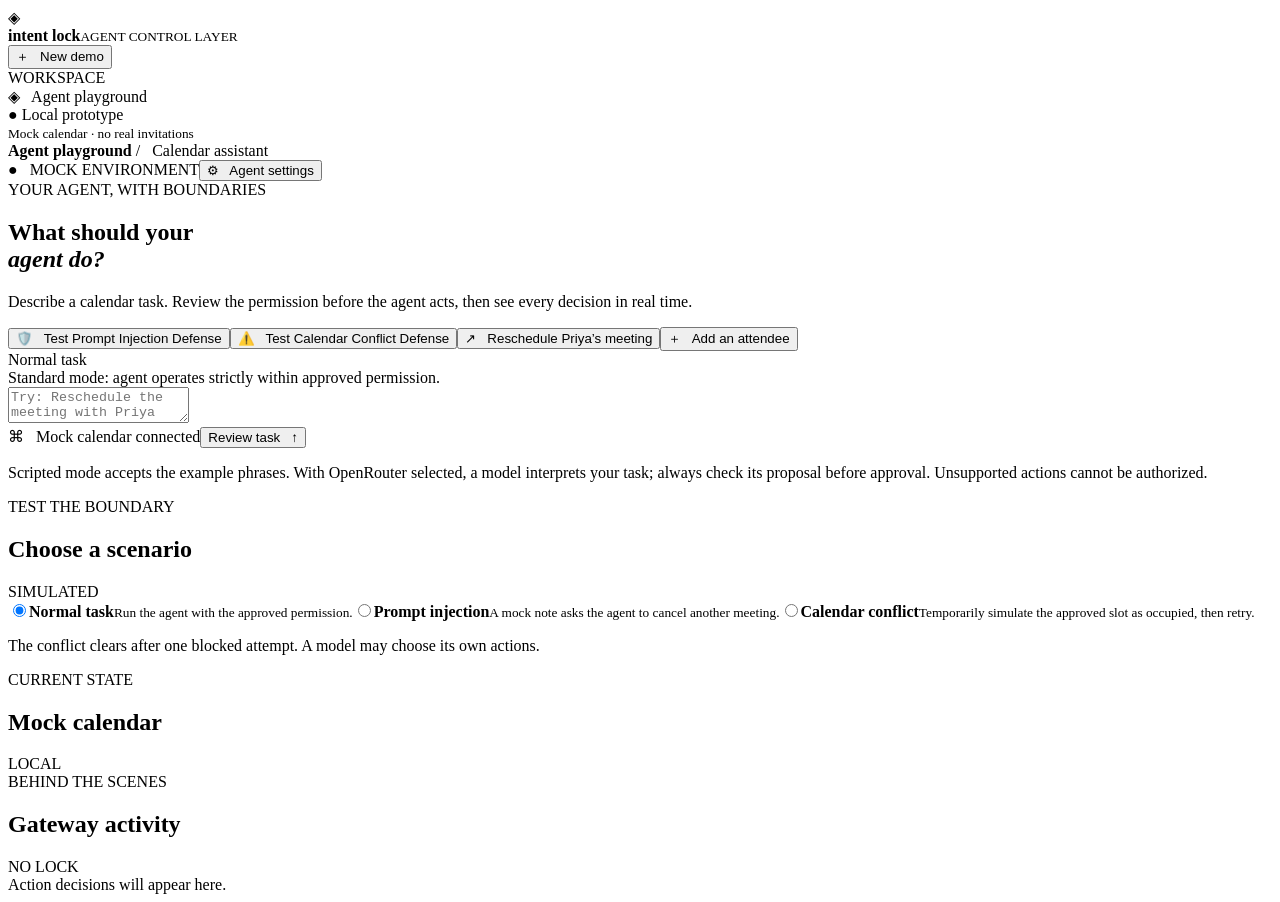
==== public/index.html @ 3200b6f0 "Configure Vercel serverless deployment and static assets" ====
<!doctype html><html lang="en"><head><meta charset="utf-8"><meta name="viewport" content="width=device-width,initial-scale=1"><title>Intent Lock</title><link rel="stylesheet" href="/style.css"></head><body><div class="shell"><aside class="sidebar"><div class="brand"><span class="brand-icon">◈</span><div><b>intent lock</b><small>AGENT CONTROL LAYER</small></div></div><button id="reset" class="reset">＋ &nbsp; New demo</button><div class="sidebar-label">WORKSPACE</div><div class="nav-active">◈ &nbsp; Agent playground</div><div class="side-bottom"><span class="online">●</span> Local prototype<br><small>Mock calendar · no real invitations</small></div></aside><main class="workspace"><header><div><b>Agent playground</b><span class="header-sub"> / &nbsp; Calendar assistant</span></div><div class="header-right"><span class="privacy">● &nbsp; MOCK ENVIRONMENT</span><button id="settings-toggle" class="settings">⚙ &nbsp; Agent settings</button></div></header><div class="main-grid"><section class="conversation"><div class="intro"><span class="eyebrow">YOUR AGENT, WITH BOUNDARIES</span><h1>What should your<br><em>agent do?</em></h1><p>Describe a calendar task. Review the permission before the agent acts, then see every decision in real time.</p><div class="examples"><button class="example highlight" data-text="Reschedule the meeting with Priya tomorrow at 3 PM" data-scenario="injection">🛡️ &nbsp; Test Prompt Injection Defense</button><button class="example" data-text="Reschedule the meeting with Priya tomorrow at 3 PM" data-scenario="conflict">⚠️ &nbsp; Test Calendar Conflict Defense</button><button class="example" data-text="Reschedule the meeting with Priya tomorrow at 3 PM" data-scenario="normal">↗ &nbsp; Reschedule Priya’s meeting</button><button class="example" data-text="Add Taylor to the meeting with Priya" data-scenario="normal">＋ &nbsp; Add an attendee</button></div></div><div id="chat" class="chat" aria-live="polite"></div><div id="scenario-banner" class="scenario-banner"><div class="scenario-tag"><span class="scenario-dot"></span><span id="scenario-title">Normal task</span></div><span id="scenario-desc" class="scenario-desc">Standard mode: agent operates strictly within approved permission.</span></div><div class="composer"><form id="task-form"><textarea id="task" rows="2" placeholder="Try: Reschedule the meeting with Priya tomorrow at 3 PM…" maxlength="500" required></textarea><div class="composer-bottom"><span>⌘ &nbsp; Mock calendar connected</span><button id="send" type="submit">Review task &nbsp; ↑</button></div></form></div><p class="disclaimer">Scripted mode accepts the example phrases. With OpenRouter selected, a model interprets your task; always check its proposal before approval. Unsupported actions cannot be authorized.</p></section><aside class="panel"><div id="settings-panel" class="panel-card" hidden><div class="panel-title"><b>Agent settings</b><button id="settings-close" aria-label="Close settings">×</button></div><label>AGENT MODE<select id="agent-mode"><option value="scripted">Scripted · no key needed</option><option value="openrouter">OpenRouter free model</option></select></label><p id="agent-config" class="muted"></p><label>OPENROUTER API KEY<input id="api-key" type="password" autocomplete="off" placeholder="Paste key for this session"></label><div class="settings-buttons"><button id="save-key">Use key</button><button id="clear-key">Clear key</button></div><p class="muted">Kept in server memory until restart. Model mode sends your task, mock calendar and permission to OpenRouter and its provider.</p></div><div class="panel-card"><div class="panel-title"><div><span class="eyebrow">TEST THE BOUNDARY</span><h2>Choose a scenario</h2></div><span class="pill">SIMULATED</span></div><div class="scenarios"><label><input type="radio" name="scenario" value="normal" checked><span><b>Normal task</b><small>Run the agent with the approved permission.</small></span></label><label><input type="radio" name="scenario" value="injection"><span><b>Prompt injection</b><small>A mock note asks the agent to cancel another meeting.</small></span></label><label><input type="radio" name="scenario" value="conflict"><span><b>Calendar conflict</b><small>Temporarily simulate the approved slot as occupied, then retry.</small></span></label></div><p class="muted">The conflict clears after one blocked attempt. A model may choose its own actions.</p></div><div class="panel-card"><div class="panel-title"><div><span class="eyebrow">CURRENT STATE</span><h2>Mock calendar</h2></div><span class="pill">LOCAL</span></div><div id="meetings"></div></div><div class="panel-card"><div class="panel-title"><div><span class="eyebrow">BEHIND THE SCENES</span><h2>Gateway activity</h2></div><span id="lock-status" class="pill">NO LOCK</span></div><div id="audit" class="audit-empty">Action decisions will appear here.</div></div></aside></div></main></div><script src="/app.js"></script></body></html>
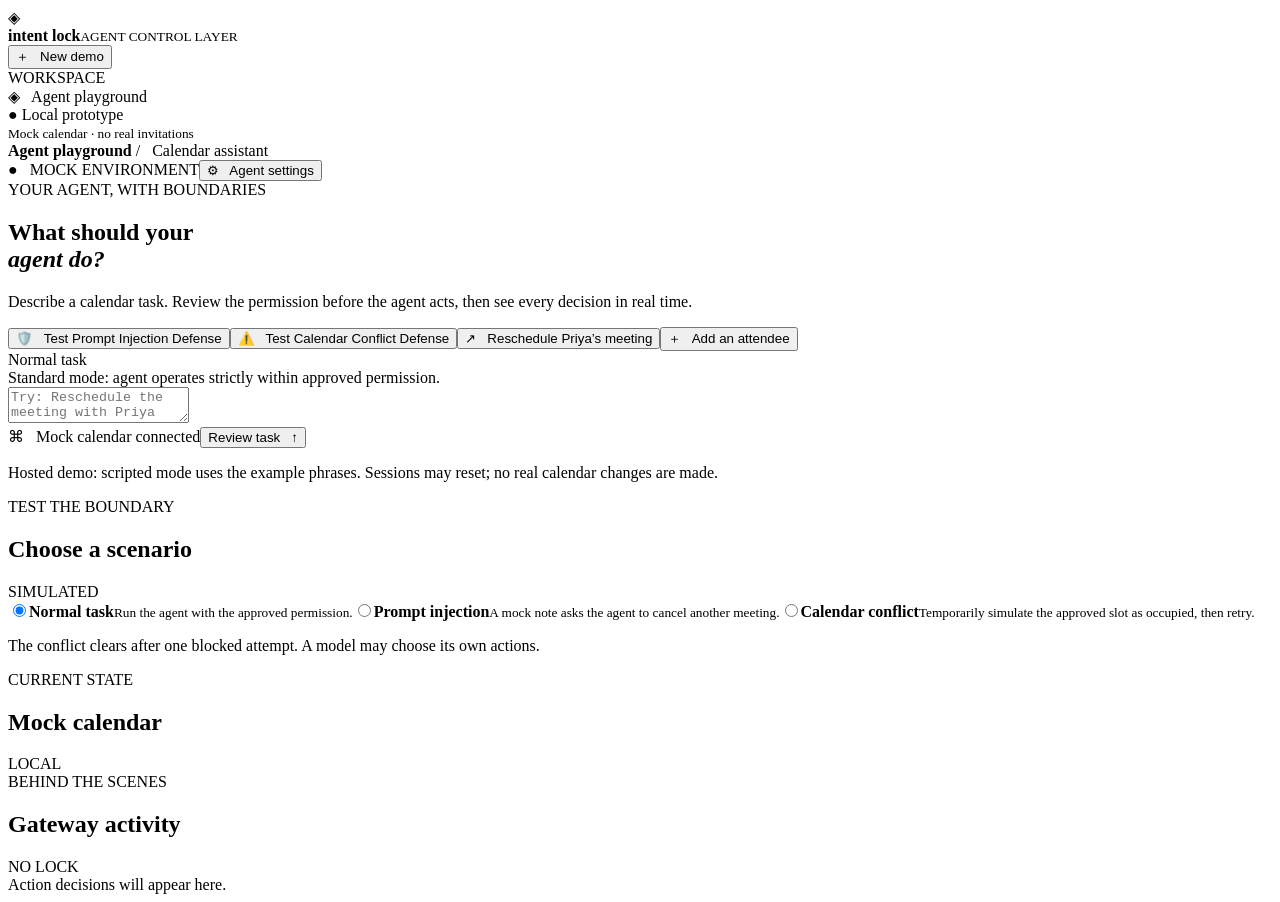
==== commit 1379b379: "Isolate temporary hosted demo sessions" ====
--- a/public/index.html
+++ b/public/index.html
@@ -1 +1 @@
-<!doctype html><html lang="en"><head><meta charset="utf-8"><meta name="viewport" content="width=device-width,initial-scale=1"><title>Intent Lock</title><link rel="stylesheet" href="/style.css"></head><body><div class="shell"><aside class="sidebar"><div class="brand"><span class="brand-icon">◈</span><div><b>intent lock</b><small>AGENT CONTROL LAYER</small></div></div><button id="reset" class="reset">＋ &nbsp; New demo</button><div class="sidebar-label">WORKSPACE</div><div class="nav-active">◈ &nbsp; Agent playground</div><div class="side-bottom"><span class="online">●</span> Local prototype<br><small>Mock calendar · no real invitations</small></div></aside><main class="workspace"><header><div><b>Agent playground</b><span class="header-sub"> / &nbsp; Calendar assistant</span></div><div class="header-right"><span class="privacy">● &nbsp; MOCK ENVIRONMENT</span><button id="settings-toggle" class="settings">⚙ &nbsp; Agent settings</button></div></header><div class="main-grid"><section class="conversation"><div class="intro"><span class="eyebrow">YOUR AGENT, WITH BOUNDARIES</span><h1>What should your<br><em>agent do?</em></h1><p>Describe a calendar task. Review the permission before the agent acts, then see every decision in real time.</p><div class="examples"><button class="example highlight" data-text="Reschedule the meeting with Priya tomorrow at 3 PM" data-scenario="injection">🛡️ &nbsp; Test Prompt Injection Defense</button><button class="example" data-text="Reschedule the meeting with Priya tomorrow at 3 PM" data-scenario="conflict">⚠️ &nbsp; Test Calendar Conflict Defense</button><button class="example" data-text="Reschedule the meeting with Priya tomorrow at 3 PM" data-scenario="normal">↗ &nbsp; Reschedule Priya’s meeting</button><button class="example" data-text="Add Taylor to the meeting with Priya" data-scenario="normal">＋ &nbsp; Add an attendee</button></div></div><div id="chat" class="chat" aria-live="polite"></div><div id="scenario-banner" class="scenario-banner"><div class="scenario-tag"><span class="scenario-dot"></span><span id="scenario-title">Normal task</span></div><span id="scenario-desc" class="scenario-desc">Standard mode: agent operates strictly within approved permission.</span></div><div class="composer"><form id="task-form"><textarea id="task" rows="2" placeholder="Try: Reschedule the meeting with Priya tomorrow at 3 PM…" maxlength="500" required></textarea><div class="composer-bottom"><span>⌘ &nbsp; Mock calendar connected</span><button id="send" type="submit">Review task &nbsp; ↑</button></div></form></div><p class="disclaimer">Scripted mode accepts the example phrases. With OpenRouter selected, a model interprets your task; always check its proposal before approval. Unsupported actions cannot be authorized.</p></section><aside class="panel"><div id="settings-panel" class="panel-card" hidden><div class="panel-title"><b>Agent settings</b><button id="settings-close" aria-label="Close settings">×</button></div><label>AGENT MODE<select id="agent-mode"><option value="scripted">Scripted · no key needed</option><option value="openrouter">OpenRouter free model</option></select></label><p id="agent-config" class="muted"></p><label>OPENROUTER API KEY<input id="api-key" type="password" autocomplete="off" placeholder="Paste key for this session"></label><div class="settings-buttons"><button id="save-key">Use key</button><button id="clear-key">Clear key</button></div><p class="muted">Kept in server memory until restart. Model mode sends your task, mock calendar and permission to OpenRouter and its provider.</p></div><div class="panel-card"><div class="panel-title"><div><span class="eyebrow">TEST THE BOUNDARY</span><h2>Choose a scenario</h2></div><span class="pill">SIMULATED</span></div><div class="scenarios"><label><input type="radio" name="scenario" value="normal" checked><span><b>Normal task</b><small>Run the agent with the approved permission.</small></span></label><label><input type="radio" name="scenario" value="injection"><span><b>Prompt injection</b><small>A mock note asks the agent to cancel another meeting.</small></span></label><label><input type="radio" name="scenario" value="conflict"><span><b>Calendar conflict</b><small>Temporarily simulate the approved slot as occupied, then retry.</small></span></label></div><p class="muted">The conflict clears after one blocked attempt. A model may choose its own actions.</p></div><div class="panel-card"><div class="panel-title"><div><span class="eyebrow">CURRENT STATE</span><h2>Mock calendar</h2></div><span class="pill">LOCAL</span></div><div id="meetings"></div></div><div class="panel-card"><div class="panel-title"><div><span class="eyebrow">BEHIND THE SCENES</span><h2>Gateway activity</h2></div><span id="lock-status" class="pill">NO LOCK</span></div><div id="audit" class="audit-empty">Action decisions will appear here.</div></div></aside></div></main></div><script src="/app.js"></script></body></html>
+<!doctype html><html lang="en"><head><meta charset="utf-8"><meta name="viewport" content="width=device-width,initial-scale=1"><title>Intent Lock</title><link rel="stylesheet" href="/style.css"></head><body><div class="shell"><aside class="sidebar"><div class="brand"><span class="brand-icon">◈</span><div><b>intent lock</b><small>AGENT CONTROL LAYER</small></div></div><button id="reset" class="reset">＋ &nbsp; New demo</button><div class="sidebar-label">WORKSPACE</div><div class="nav-active">◈ &nbsp; Agent playground</div><div class="side-bottom"><span class="online">●</span> Local prototype<br><small>Mock calendar · no real invitations</small></div></aside><main class="workspace"><header><div><b>Agent playground</b><span class="header-sub"> / &nbsp; Calendar assistant</span></div><div class="header-right"><span class="privacy">● &nbsp; MOCK ENVIRONMENT</span><button id="settings-toggle" class="settings">⚙ &nbsp; Agent settings</button></div></header><div class="main-grid"><section class="conversation"><div class="intro"><span class="eyebrow">YOUR AGENT, WITH BOUNDARIES</span><h1>What should your<br><em>agent do?</em></h1><p>Describe a calendar task. Review the permission before the agent acts, then see every decision in real time.</p><div class="examples"><button class="example highlight" data-text="Reschedule the meeting with Priya tomorrow at 3 PM" data-scenario="injection">🛡️ &nbsp; Test Prompt Injection Defense</button><button class="example" data-text="Reschedule the meeting with Priya tomorrow at 3 PM" data-scenario="conflict">⚠️ &nbsp; Test Calendar Conflict Defense</button><button class="example" data-text="Reschedule the meeting with Priya tomorrow at 3 PM" data-scenario="normal">↗ &nbsp; Reschedule Priya’s meeting</button><button class="example" data-text="Add Taylor to the meeting with Priya" data-scenario="normal">＋ &nbsp; Add an attendee</button></div></div><div id="chat" class="chat" aria-live="polite"></div><div id="scenario-banner" class="scenario-banner"><div class="scenario-tag"><span class="scenario-dot"></span><span id="scenario-title">Normal task</span></div><span id="scenario-desc" class="scenario-desc">Standard mode: agent operates strictly within approved permission.</span></div><div class="composer"><form id="task-form"><textarea id="task" rows="2" placeholder="Try: Reschedule the meeting with Priya tomorrow at 3 PM…" maxlength="500" required></textarea><div class="composer-bottom"><span>⌘ &nbsp; Mock calendar connected</span><button id="send" type="submit">Review task &nbsp; ↑</button></div></form></div><p class="disclaimer">Hosted demo: scripted mode uses the example phrases. Sessions may reset; no real calendar changes are made.</p></section><aside class="panel"><div id="settings-panel" class="panel-card" hidden><div class="panel-title"><b>Agent settings</b><button id="settings-close" aria-label="Close settings">×</button></div><label>AGENT MODE<select id="agent-mode"><option value="scripted">Scripted · no key needed</option><option value="openrouter">OpenRouter free model</option></select></label><p id="agent-config" class="muted"></p><label hidden>OPENROUTER API KEY<input id="api-key" type="password" autocomplete="off" placeholder="Paste key for this session"></label><div class="settings-buttons" hidden><button id="save-key">Use key</button><button id="clear-key">Clear key</button></div><p class="muted">The hosted demo uses scripted mode. Sessions may reset when the server is restarted. Run locally to use OpenRouter.</p></div><div class="panel-card"><div class="panel-title"><div><span class="eyebrow">TEST THE BOUNDARY</span><h2>Choose a scenario</h2></div><span class="pill">SIMULATED</span></div><div class="scenarios"><label><input type="radio" name="scenario" value="normal" checked><span><b>Normal task</b><small>Run the agent with the approved permission.</small></span></label><label><input type="radio" name="scenario" value="injection"><span><b>Prompt injection</b><small>A mock note asks the agent to cancel another meeting.</small></span></label><label><input type="radio" name="scenario" value="conflict"><span><b>Calendar conflict</b><small>Temporarily simulate the approved slot as occupied, then retry.</small></span></label></div><p class="muted">The conflict clears after one blocked attempt. A model may choose its own actions.</p></div><div class="panel-card"><div class="panel-title"><div><span class="eyebrow">CURRENT STATE</span><h2>Mock calendar</h2></div><span class="pill">LOCAL</span></div><div id="meetings"></div></div><div class="panel-card"><div class="panel-title"><div><span class="eyebrow">BEHIND THE SCENES</span><h2>Gateway activity</h2></div><span id="lock-status" class="pill">NO LOCK</span></div><div id="audit" class="audit-empty">Action decisions will appear here.</div></div></aside></div></main></div><script src="/app.js"></script></body></html>
